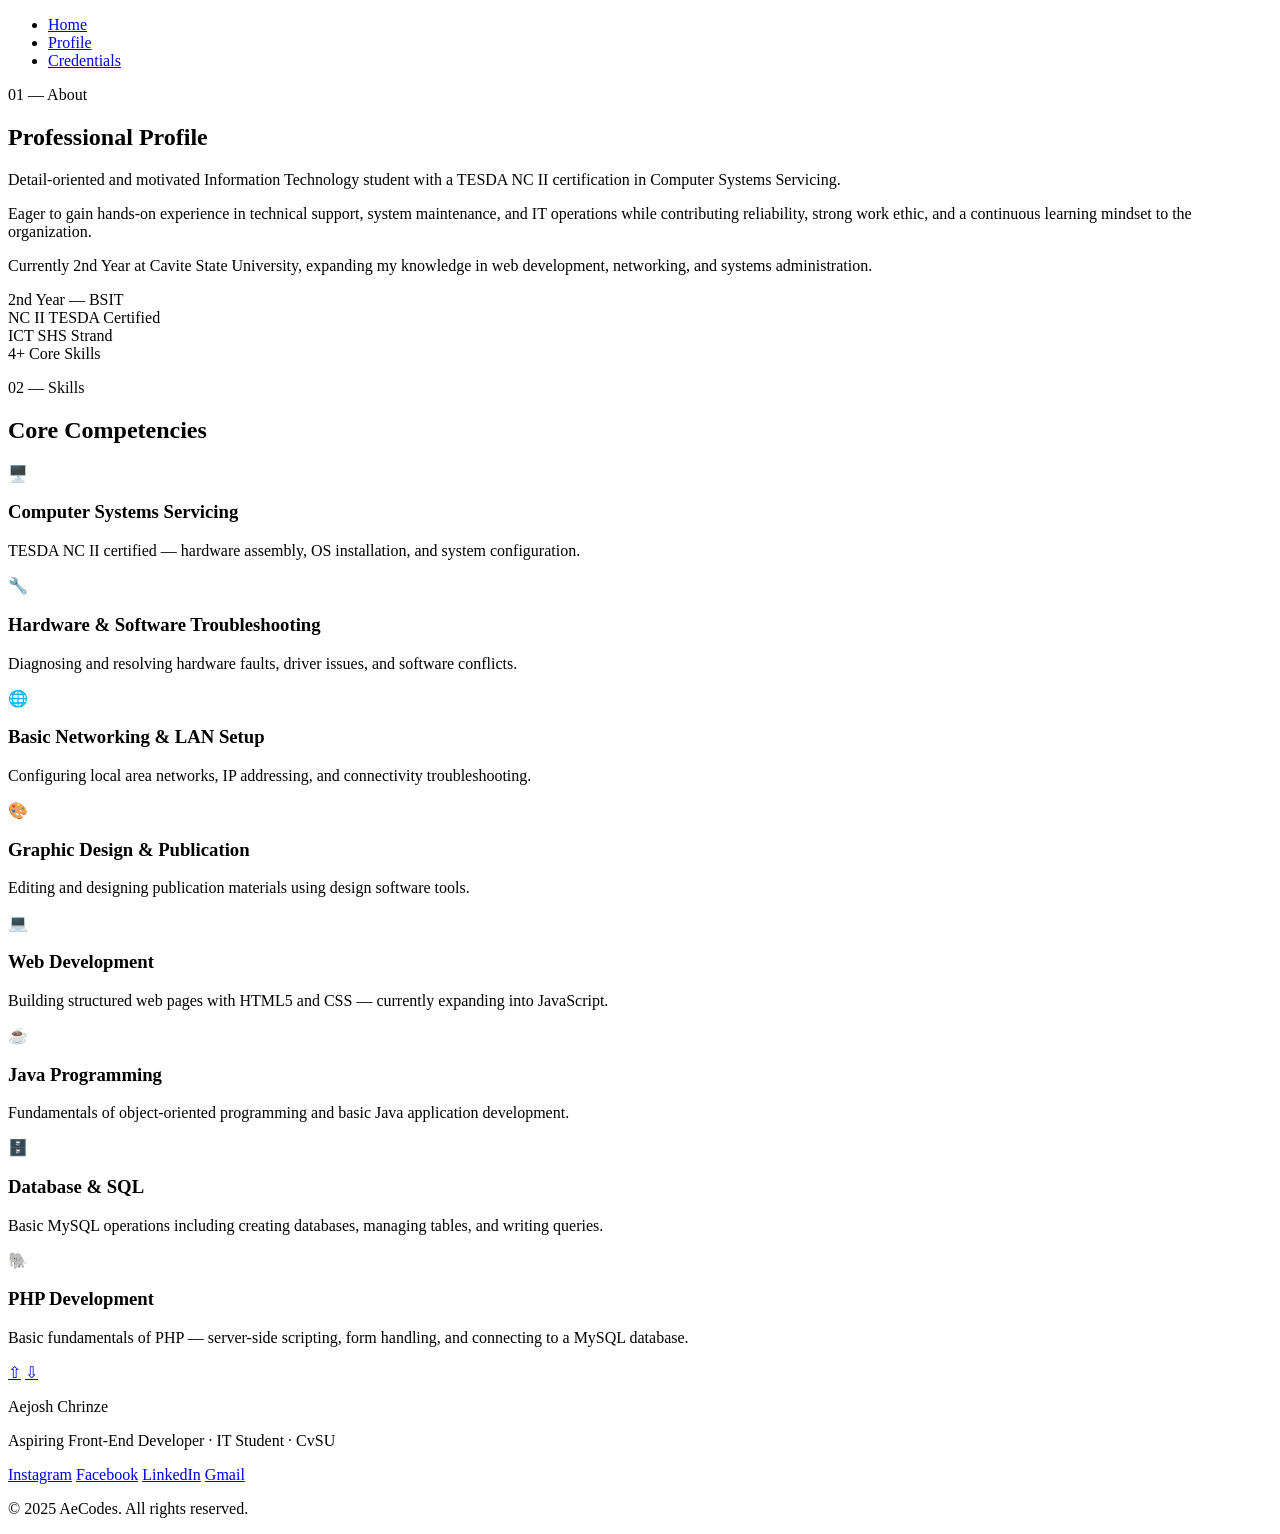
==== 2nd.html @ b2d1f4fa "Fix HTML structure and formatting issues" ====
<!DOCTYPE html>
<html lang="en">
<head>
   <title>Aejosh Chrinze — Profile</title>
   <meta charset="UTF-8">
   <meta name="author" content="Aecodes">
   <meta name="viewport" content="width=device-width, initial-scale=1.0">
   <link rel="stylesheet" href="base.css">
   <link rel="stylesheet" href="animations.css">
   <link rel="stylesheet" href="layout.css">
   <link rel="stylesheet" href="components.css">
</head>
<body>

   <!-- ── NAVBAR ── -->
   <nav>
      <ul class="nav-links">
         <li><a href="index.html">Home</a></li>
         <li><a href="2nd.html" class="active">Profile</a></li>
         <li><a href="3rd.html">Credentials</a></li>
      </ul>
   </nav>

   <!-- ── ABOUT ── -->
   <section class="section page-top">
      <div class="section-inner">
         <p class="section-eyebrow">01 — About</p>
         <h2 class="section-title">Professional Profile</h2>
         <div class="about-grid">
            <div class="about-text">
               <p>Detail-oriented and motivated Information Technology student with a TESDA NC II certification in Computer Systems Servicing.</p>
               <p>Eager to gain hands-on experience in technical support, system maintenance, and IT operations while contributing reliability, strong work ethic, and a continuous learning mindset to the organization.</p>
               <p>Currently 2nd Year at Cavite State University, expanding my knowledge in web development, networking, and systems administration.</p>
            </div>
            <div class="about-stats">
               <div class="stat-card">
                  <span class="stat-num accent">2nd</span>
                  <span class="stat-label">Year — BSIT</span>
               </div>
               <div class="stat-card">
                  <span class="stat-num accent">NC II</span>
                  <span class="stat-label">TESDA Certified</span>
               </div>
               <div class="stat-card">
                  <span class="stat-num accent">ICT</span>
                  <span class="stat-label">SHS Strand</span>
               </div>
               <div class="stat-card">
                  <span class="stat-num accent">4+</span>
                  <span class="stat-label">Core Skills</span>
               </div>
            </div>
         </div>
      </div>
   </section>

   <!-- ── SKILLS ── -->
   <section class="section section-alt">
      <div class="section-inner">
         <p class="section-eyebrow">02 — Skills</p>
         <h2 class="section-title">Core Competencies</h2>
         <div class="cards-grid">

            <div class="card">
               <div class="card-icon">🖥️</div>
               <h3>Computer Systems Servicing</h3>
               <p>TESDA NC II certified — hardware assembly, OS installation, and system configuration.</p>
            </div>

            <div class="card">
               <div class="card-icon">🔧</div>
               <h3>Hardware &amp; Software Troubleshooting</h3>
               <p>Diagnosing and resolving hardware faults, driver issues, and software conflicts.</p>
            </div>

            <div class="card">
               <div class="card-icon">🌐</div>
               <h3>Basic Networking &amp; LAN Setup</h3>
               <p>Configuring local area networks, IP addressing, and connectivity troubleshooting.</p>
            </div>

            <div class="card">
               <div class="card-icon">🎨</div>
               <h3>Graphic Design &amp; Publication</h3>
               <p>Editing and designing publication materials using design software tools.</p>
            </div>

            <div class="card">
               <div class="card-icon">💻</div>
               <h3>Web Development</h3>
               <p>Building structured web pages with HTML5 and CSS — currently expanding into JavaScript.</p>
            </div>

            <div class="card">
               <div class="card-icon">☕</div>
               <h3>Java Programming</h3>
               <p>Fundamentals of object-oriented programming and basic Java application development.</p>
            </div>

            <div class="card">
               <div class="card-icon">🗄️</div>
               <h3>Database &amp; SQL</h3>
               <p>Basic MySQL operations including creating databases, managing tables, and writing queries.</p>
            </div>

            <div class="card">
               <div class="card-icon">🐘</div>
               <h3>PHP Development</h3>
               <p>Basic fundamentals of PHP — server-side scripting, form handling, and connecting to a MySQL database.</p>
            </div>
         </div>
         </div>
      </section>
   <!-- Page nav arrows -->
   <div class="scroll-arrows">
      <a href="index.html" class="arrow-btn" title="Home">&#8679;</a>
      <a href="3rd.html" class="arrow-btn" title="Credentials">&#8681;</a>
   </div>

   <!-- ── FOOTER ── -->
   <footer>
      <div class="footer-inner">
         <div class="footer-left">
            <p class="footer-name">Aejosh Chrinze</p>
            <p class="footer-sub">Aspiring Front-End Developer · IT Student · CvSU</p>
         </div>
         <div class="footer-links">
            <a href="https://www.instagram.com/aejosh.chrinze/" target="_blank">Instagram</a>
            <a href="https://www.facebook.com/aejosh.chrinze" target="_blank">Facebook</a>
            <a href="https://www.linkedin.com/in/aejosh-chrinze-700215254/" target="_blank">LinkedIn</a>
            <a href="mailto:aejosh@gmail.com">Gmail</a>
         </div>
      </div>
      <p class="footer-copy">&copy; 2025 AeCodes. All rights reserved.</p>
   </footer>

</body>
</html>
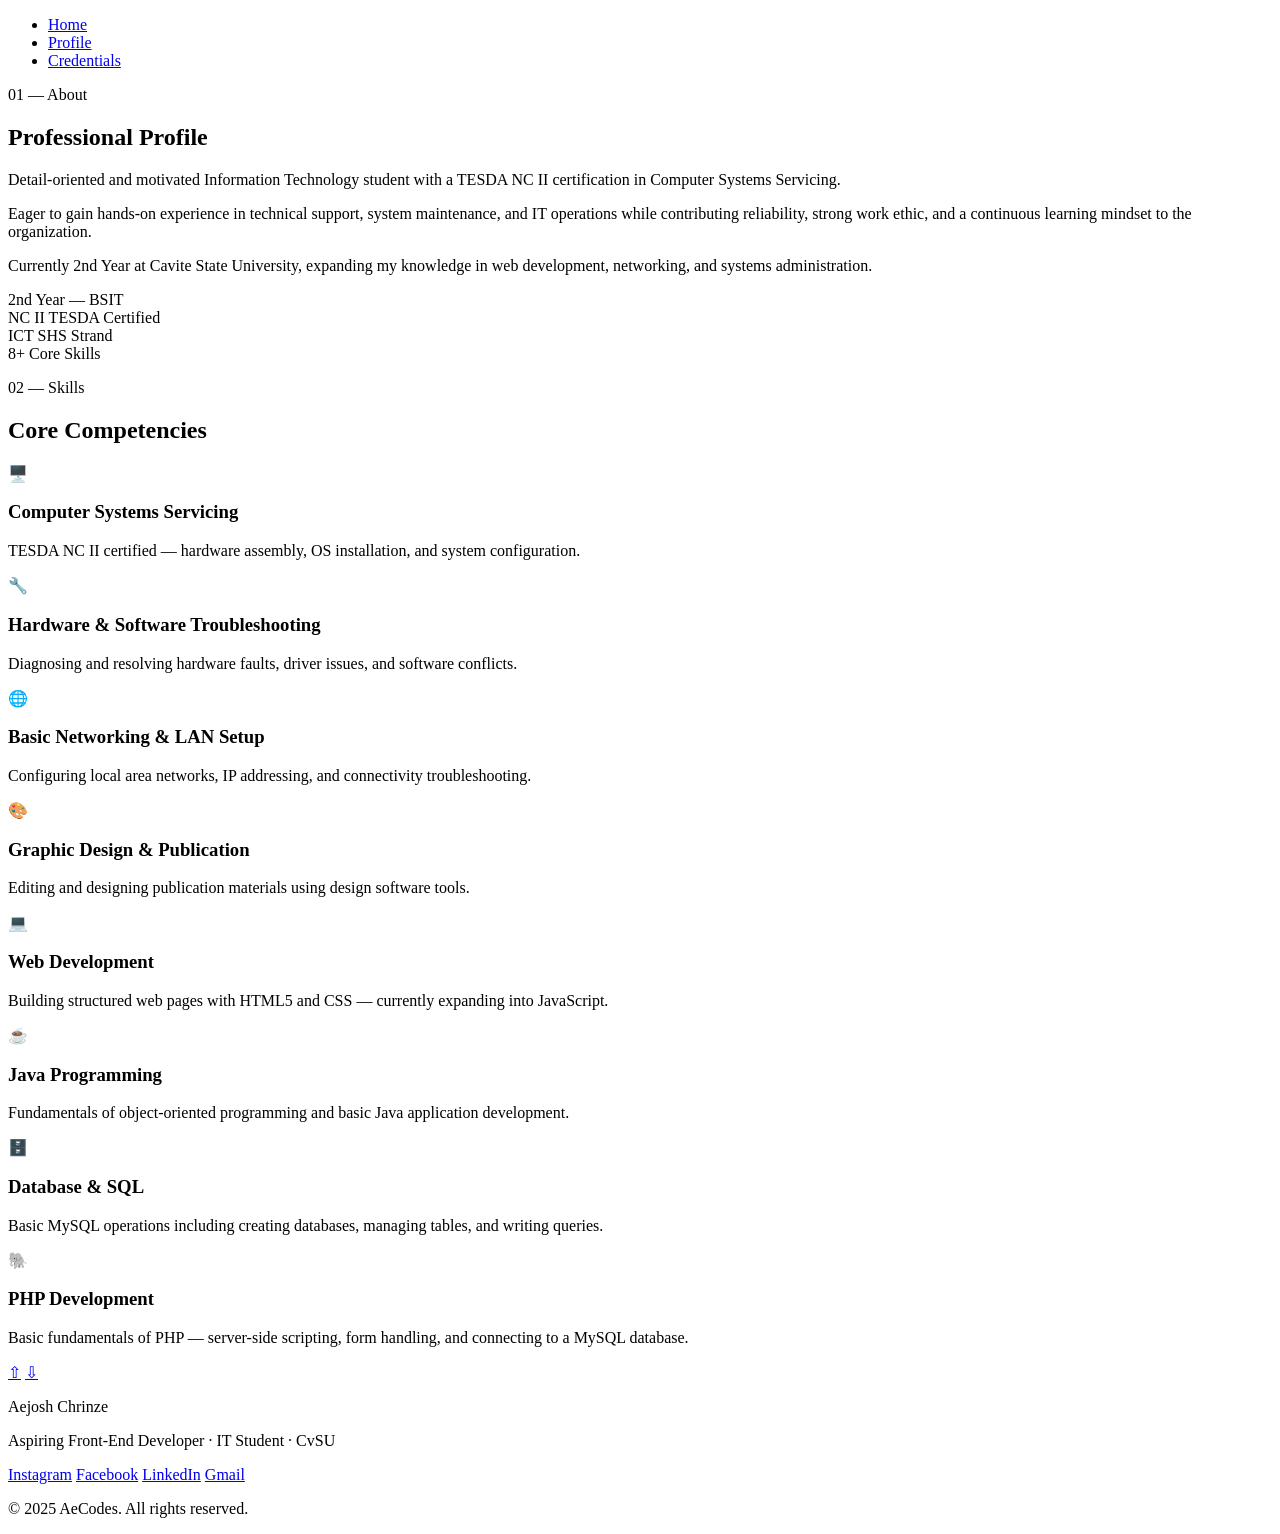
==== commit ddf95ee7: "Revise 2nd.html for updated profile information Updated the profile page with new content." ====
--- a/2nd.html
+++ b/2nd.html
@@ -29,7 +29,8 @@
          <div class="about-grid">
             <div class="about-text">
                <p>Detail-oriented and motivated Information Technology student with a TESDA NC II certification in Computer Systems Servicing.</p>
-               <p>Eager to gain hands-on experience in technical support, system maintenance, and IT operations while contributing reliability, strong work ethic, and a continuous learning mindset to the organization.</p>
+               <p>Eager to gain hands-on experience in technical support, system maintenance, and IT operations while contributing reliability, strong work ethic, 
+                  and a continuous learning mindset to the organization.</p>
                <p>Currently 2nd Year at Cavite State University, expanding my knowledge in web development, networking, and systems administration.</p>
             </div>
             <div class="about-stats">
@@ -46,7 +47,7 @@
                   <span class="stat-label">SHS Strand</span>
                </div>
                <div class="stat-card">
-                  <span class="stat-num accent">4+</span>
+                  <span class="stat-num accent">8+</span>
                   <span class="stat-label">Core Skills</span>
                </div>
             </div>
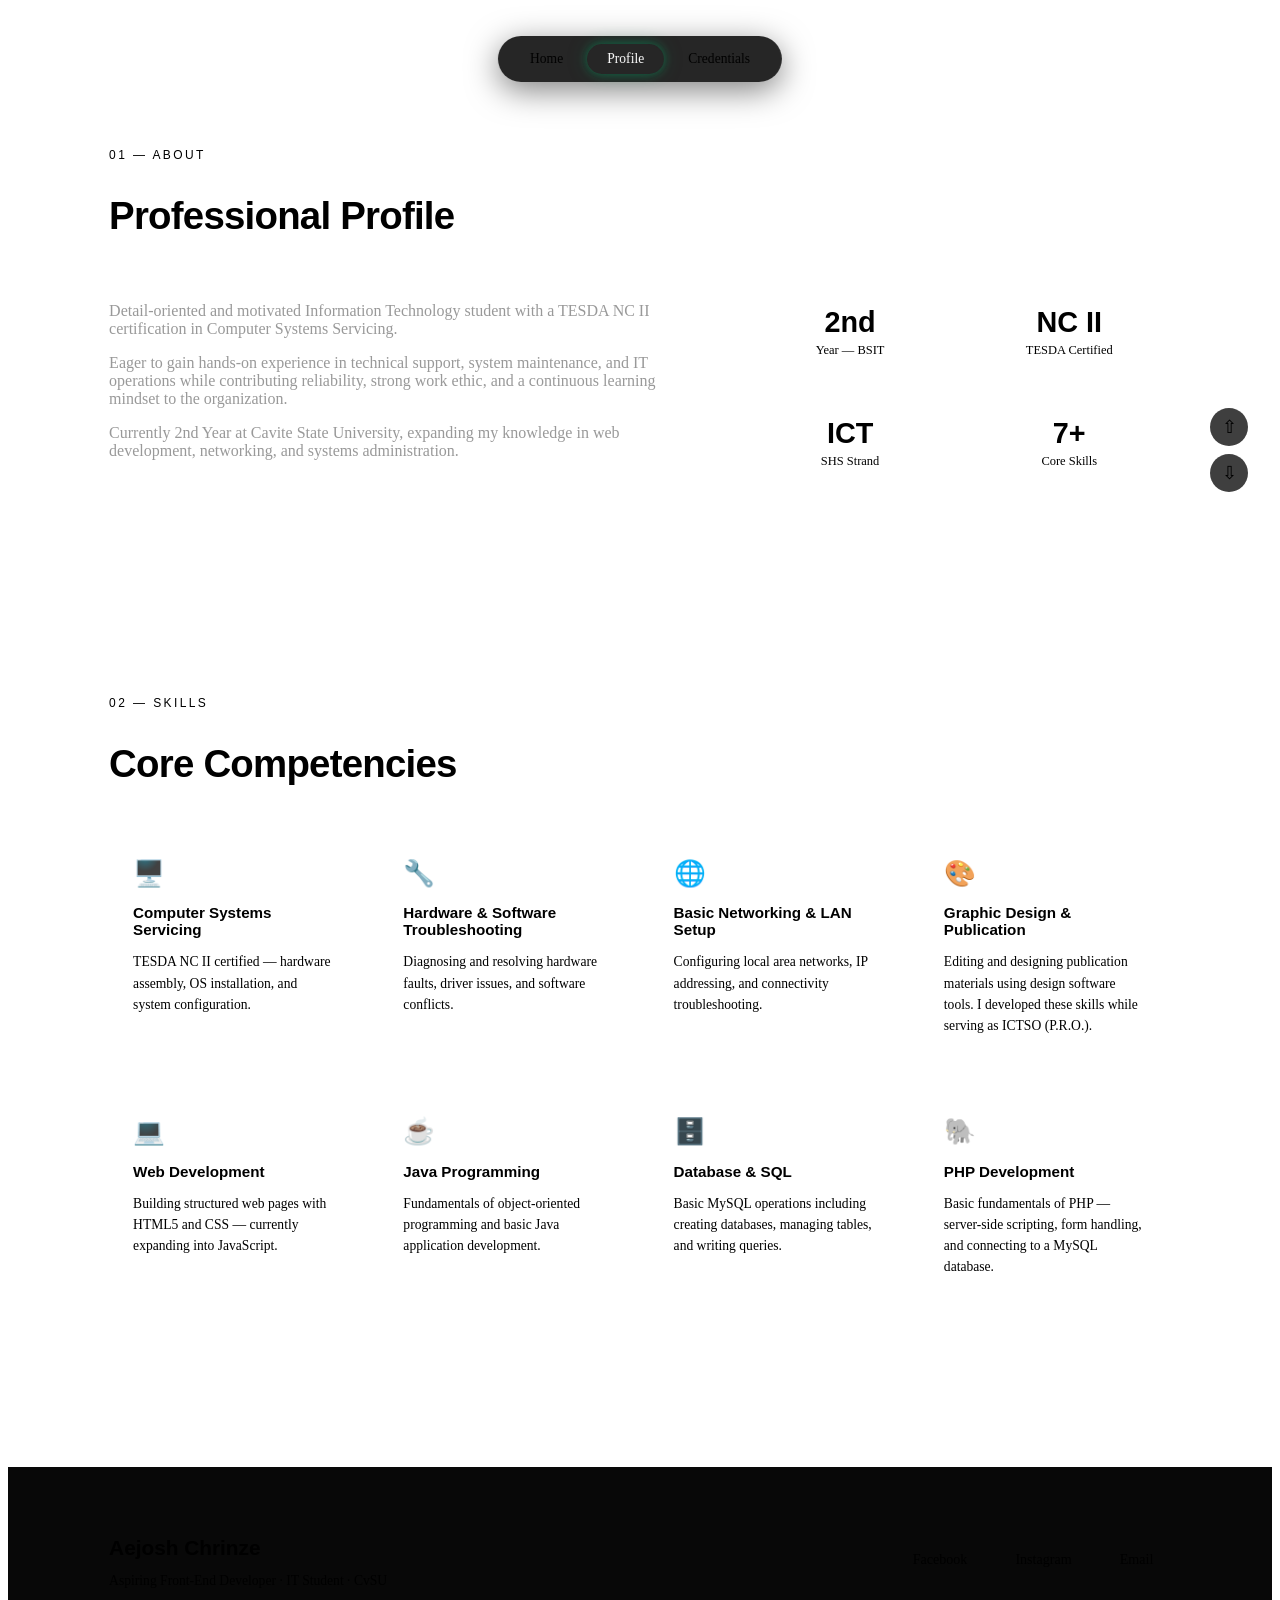
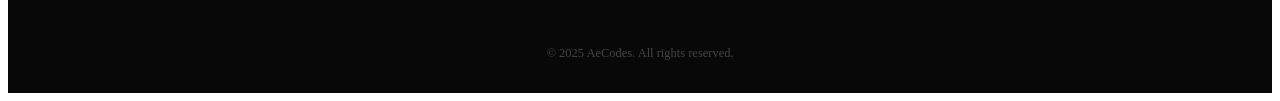
==== commit 2c0e1c53: "Update 2nd.html update" ====
--- a/2nd.html
+++ b/2nd.html
@@ -1,7 +1,7 @@
 <!DOCTYPE html>
 <html lang="en">
 <head>
-   <title>Aejosh Chrinze — Profile</title>
+   <title>ae — Profile</title>
    <meta charset="UTF-8">
    <meta name="author" content="Aecodes">
    <meta name="viewport" content="width=device-width, initial-scale=1.0">
@@ -47,7 +47,7 @@
                   <span class="stat-label">SHS Strand</span>
                </div>
                <div class="stat-card">
-                  <span class="stat-num accent">8+</span>
+                  <span class="stat-num accent">7+</span>
                   <span class="stat-label">Core Skills</span>
                </div>
             </div>
@@ -83,7 +83,8 @@
             <div class="card">
                <div class="card-icon">🎨</div>
                <h3>Graphic Design &amp; Publication</h3>
-               <p>Editing and designing publication materials using design software tools.</p>
+               <p>Editing and designing publication materials using design software tools. 
+                  I developed these skills while serving as ICTSO (P.R.O.).</p>
             </div>
 
             <div class="card">
@@ -126,10 +127,9 @@
             <p class="footer-sub">Aspiring Front-End Developer · IT Student · CvSU</p>
          </div>
          <div class="footer-links">
+            <a href="https://www.facebook.com/aejosh.chrinze" target="_blank">Facebook</a>
             <a href="https://www.instagram.com/aejosh.chrinze/" target="_blank">Instagram</a>
-            <a href="https://www.facebook.com/aejosh.chrinze" target="_blank">Facebook</a>
-            <a href="https://www.linkedin.com/in/aejosh-chrinze-700215254/" target="_blank">LinkedIn</a>
-            <a href="mailto:aejosh@gmail.com">Gmail</a>
+            <a href="mailto:aejosh@gmail.com">Email</a>
          </div>
       </div>
       <p class="footer-copy">&copy; 2025 AeCodes. All rights reserved.</p>
--- a/layout.css
+++ b/layout.css
@@ -0,0 +1,337 @@
+/* ============================================
+    layout.css
+    Navbar · Hero · Sections · Footer · Responsive
+   ============================================ */
+
+/* ── NAVBAR ──────────────────────────────────── */
+nav {
+  position: fixed;
+  top: 20px;
+  left: 50%;
+  transform: translateX(-50%);
+  z-index: 200;
+  animation: navDrop 0.6s cubic-bezier(0.34, 1.56, 0.64, 1) 0.2s both;
+}
+
+.nav-links {
+  list-style: none;
+  display: flex;
+  align-items: center;
+  gap: 4px;
+  background: rgba(20, 20, 20, 0.92);
+  backdrop-filter: blur(20px);
+  border: 1px solid var(--border);
+  border-radius: 999px;
+  padding: 8px 12px;
+  box-shadow: 0 8px 32px rgba(0, 0, 0, 0.5);
+}
+
+.nav-links li {
+  position: relative;
+}
+
+.nav-links a {
+  text-decoration: none;
+  color: var(--muted);
+  font-size: 0.85rem;
+  font-weight: 500;
+  padding: 7px 20px;
+  border-radius: 999px;
+  transition: color 0.2s ease, background 0.2s ease,
+              box-shadow 0.2s ease, transform 0.2s ease;
+  white-space: nowrap;
+  display: block;
+}
+
+/* Hover — subtle lift + dim background */
+.nav-links a:hover {
+  color: var(--text);
+  background: rgba(255, 255, 255, 0.06);
+  transform: translateY(-1px);
+}
+
+/* Active — glowing green pill */
+.nav-links a.active {
+  color: #fff;
+  background: var(--accent);
+  box-shadow:
+    0 0 8px rgba(0, 148, 90, 0.5),
+    0 0 20px rgba(0, 148, 90, 0.25);
+  animation: glowPulse 2.5s ease-in-out infinite;
+}
+
+/* Stagger each nav link on load */
+.nav-links li:nth-child(1) a { animation-delay: 0.3s; }
+.nav-links li:nth-child(2) a { animation-delay: 0.35s; }
+.nav-links li:nth-child(3) a { animation-delay: 0.4s; }
+
+/* ── HERO ────────────────────────────────────── */
+.hero {
+  min-height: 100vh;
+  display: grid;
+  grid-template-columns: 1fr 1fr;
+  align-items: center;
+  padding: 0 8%;
+  gap: 4rem;
+  position: relative;
+  overflow: hidden;
+}
+
+/* Green glow behind photo */
+.hero::before {
+  content: '';
+  position: absolute;
+  right: 5%;
+  top: 50%;
+  transform: translateY(-50%);
+  width: 520px;
+  height: 520px;
+  background: radial-gradient(circle, rgba(0,148,90,0.18) 0%, transparent 70%);
+  border-radius: 50%;
+  pointer-events: none;
+}
+
+.hero-text { position: relative; z-index: 1; }
+
+.hero-greeting {
+  font-size: clamp(1.4rem, 2.5vw, 1.8rem);
+  font-weight: 400;
+  color: var(--text);
+  margin-bottom: 0.5rem;
+  animation: fadeUp 0.6s ease 0.1s both;
+  overflow: hidden; 
+}
+
+.hero-greeting .accent { color: var(--accent); font-weight: 700; }
+
+.hero-role {
+  font-family: 'Syne', sans-serif;
+  font-size: clamp(2rem, 4vw, 3.2rem);
+  font-weight: 800;
+  line-height: 1.1;
+  letter-spacing: -0.03em;
+  color: var(--accent);
+  margin-bottom: 1.4rem;
+  animation: fadeUp 0.6s ease 0.2s both;
+}
+
+.hero-desc {
+  color: var(--muted);
+  font-size: 0.97rem;
+  max-width: 460px;
+  margin-bottom: 2rem;
+  line-height: 1.75;
+  animation: fadeUp 0.6s ease 0.3s both;
+}
+
+/* ── HERO IMAGE ── */
+.hero-img {
+  display: flex;
+  justify-content: center;
+  align-items: center;
+  position: relative;
+  z-index: 1;
+  animation: fadeUp 0.7s ease 0.3s both;
+  transition: transform var(--transition);
+}
+
+.hero-img:hover { transform: translateY(-5px); }
+
+.hero-img:hover .img-circle {
+  box-shadow:
+    0 0 0 8px rgba(0, 148, 90, 0.1),
+    0 0 60px var(--accent);
+}
+
+.img-glow {
+  position: absolute;
+  width: 380px;
+  height: 380px;
+  border-radius: 50%;
+  background: radial-gradient(circle, rgba(0,148,90,0.3) 0%, transparent 65%);
+  pointer-events: none;
+}
+
+.img-circle {
+  width: 350px;
+  height: 350px;
+  border-radius: 55%;
+  overflow: hidden;
+  border: 5px solid var(--accent);
+  box-shadow:
+    0 0 0 8px rgba(0,148,90,0.1),
+    0 0 60px rgba(0,148,90,0.2);
+  position: relative;
+  z-index: 1;
+  transition: box-shadow var(--transition);
+}
+
+.img-circle img {
+  width: 105%;
+  height: 105%;
+  object-fit: cover;
+  object-position: top center;
+  display: block;
+}
+
+/* ── PAGE ARROWS ── */
+.scroll-arrows {
+  position: fixed;
+  right: 2.5%;
+  top: 50%;
+  transform: translateY(-50%);
+  display: flex;
+  flex-direction: column;
+  gap: 8px;
+  z-index: 10;
+}
+
+.arrow-btn {
+  display: inline-flex;
+  align-items: center;
+  justify-content: center;
+  width: 38px;
+  height: 38px;
+  border-radius: 50%;
+  background: rgba(30,30,30,0.85);
+  border: 1px solid var(--border);
+  color: var(--muted);
+  font-size: 1.1rem;
+  text-decoration: none;
+  transition: all var(--transition);
+}
+
+.arrow-btn:hover {
+  background: var(--accent);
+  border-color: var(--accent);
+  color: white;
+}
+
+/* ── SECTIONS ────────────────────────────────── */
+.section { padding: 6rem 8%; }
+.section-alt { background: var(--bg-alt); }
+.page-top { padding-top: 8rem; }
+
+.section-inner {
+  max-width: 1100px;
+  margin: 0 auto;
+  margin-bottom: 0;
+}
+
+.section-eyebrow {
+  font-size: 0.75rem;
+  letter-spacing: 0.2em;
+  text-transform: uppercase;
+  color: var(--accent);
+  margin-bottom: 0.4rem;
+  font-family: 'Syne', sans-serif;
+}
+
+.section-title {
+  font-family: 'Syne', sans-serif;
+  font-size: clamp(1.8rem, 3vw, 2.6rem);
+  font-weight: 700;
+  letter-spacing: -0.02em;
+  margin-bottom: 3rem;
+  color: var(--text);
+}
+
+/* ── FOOTER ──────────────────────────────────── */
+footer {
+  background: #080808;
+  border-top: 1px solid var(--border);
+  padding: 3rem 8% 2rem;
+  width: 100%;
+  margin: 0;
+  box-sizing: border-box; 
+}
+
+.footer-inner {
+  max-width: 1100px;
+  margin: 0 auto 1.5rem;
+  display: flex;
+  justify-content: space-between;
+  align-items: center;
+  flex-wrap: wrap;
+  gap: 1.5rem;
+}
+
+.footer-name {
+  font-family: 'Syne', sans-serif;
+  font-size: 1.3rem;
+  font-weight: 800;
+  color: var(--text);
+  margin-bottom: 0.2rem;
+}
+
+.footer-sub { color: var(--muted); font-size: 0.85rem; }
+
+.footer-links { display: flex; gap: 0.8rem; flex-wrap: wrap; }
+
+.footer-links a {
+  text-decoration: none;
+  color: var(--muted);
+  font-size: 0.88rem;
+  padding: 0.5rem 1.1rem;
+  border: 1px solid var(--border);
+  border-radius: 999px;
+  transition: all var(--transition);
+}
+
+.footer-links a:hover {
+  color: var(--accent);
+  border-color: rgba(0,148,90,0.4);
+}
+
+.footer-copy {
+  max-width: 1100px;
+  margin: 0 auto;
+  color: #444;
+  font-size: 0.78rem;
+  text-align: center;
+  border-top: 1px solid var(--border);
+  padding-top: 1.2rem;
+}
+
+/* ── RESPONSIVE ──────────────────────────────── */
+@media (max-width: 900px) {
+  .hero {
+    grid-template-columns: 1fr;
+    text-align: center;
+    padding: 7rem 6% 4rem;
+    gap: 3rem;
+  }
+
+  .hero::before { display: none; }
+  .hero-img { order: -1; }
+  .hero-desc { margin: 0 auto 2rem; }
+  .social-icons { justify-content: center; }
+  .about-grid { grid-template-columns: 1fr; }
+  .section { padding: 5rem 6%; }
+  .page-top { padding-top: 7rem; }
+}
+
+@media (max-width: 600px) {
+  nav { top: 12px; width: 92%; }
+
+  .nav-links {
+    gap: 2px;
+    padding: 6px 8px;
+    justify-content: center;
+  }
+
+  .nav-links a { font-size: 0.78rem; padding: 6px 14px; }
+
+  .img-circle { width: 240px; height: 240px; }
+  .img-glow   { width: 280px; height: 280px; }
+
+  .scroll-arrows { display: none; }
+
+  .footer-inner { flex-direction: column; text-align: center; }
+  .footer-links { justify-content: center; }
+}
+
+@keyframes float {
+  0%, 100% { transform: translateY(0); }
+  50%       { transform: translateY(-6px); }
+}
--- a/components.css
+++ b/components.css
@@ -0,0 +1,309 @@
+/* ============================================
+components.css
+Buttons · Cards · Skill Bars · About ·
+Timeline · Cert · Language Pills
+   ============================================ */
+
+/* ── BUTTONS ─────────────────────────────────── */
+.btn-primary {
+  display: inline-block;
+  padding: 0.8rem 2.2rem;
+  background: var(--accent);
+  color: #fff;
+  font-family: 'Syne', sans-serif;
+  font-size: 0.95rem;
+  font-weight: 700;
+  border-radius: 8px;
+  text-decoration: none;
+  letter-spacing: 0.02em;
+  box-shadow: 0 4px 20px var(--accent-dim);
+  transition: background 0.3s ease, box-shadow 0.3s ease;
+  animation: fadeUp 0.6s ease 0.5s both;
+}
+
+.btn-primary:hover {
+  background: #00b56e;
+  box-shadow: 0 12px 28px var(--accent-glow);
+  animation: fadeUp 0.6s ease 0.5s both, float 1.8s ease-in-out infinite;
+}
+
+/* ── SOCIAL ICON BUTTONS ── */
+.social-icons {
+  display: flex;
+  gap: 10px;
+  margin-bottom: 2rem;
+  animation: fadeUp 0.6s ease 0.4s both;
+}
+
+.icon-btn {
+  display: inline-flex;
+  align-items: center;
+  justify-content: center;
+  width: 42px;
+  height: 42px;
+  border-radius: 8px;
+  background: var(--card-bg);
+  border: 1px solid var(--border);
+  color: var(--muted);
+  text-decoration: none;
+  transition: all var(--transition);
+}
+
+.icon-btn svg { width: 18px; height: 18px; }
+
+.icon-btn:hover {
+  background: var(--accent);
+  border-color: var(--accent);
+  color: #fff;
+  transform: translateY(-3px);
+  box-shadow: 0 6px 20px var(--accent-glow);
+}
+
+/* ── TYPING ANIMATION ── */
+.hero-greeting .type {
+  display: inline-block;
+  overflow: hidden;
+  white-space: nowrap;
+  border-right: 2px solid var(--accent);
+  vertical-align: bottom;
+  width: 0;
+  animation:
+    typing 2.5s steps(14, end) infinite alternate,
+    blink 0.7s step-end infinite;
+}
+
+/* ── ABOUT GRID ──────────────────────────────── */
+.about-grid {
+  display: grid;
+  grid-template-columns: 1.4fr 1fr;
+  gap: 3rem;
+  align-items: start;
+}
+
+.about-text p {
+  color: #999;
+  margin-bottom: 1rem;
+  font-size: 1rem;
+}
+
+.about-stats {
+  display: grid;
+  grid-template-columns: 1fr 1fr;
+  gap: 1rem;
+}
+
+.stat-card {
+  background: var(--card-bg);
+  border: 1px solid var(--border);
+  border-radius: var(--radius);
+  padding: 1.4rem 1rem;
+  display: flex;
+  flex-direction: column;
+  align-items: center;
+  text-align: center;
+  transition: border-color var(--transition), transform var(--transition);
+}
+
+.stat-card:hover {
+  border-color: rgba(0,148,90,0.4);
+  transform: translateY(-3px);
+}
+
+.stat-num {
+  font-family: 'Syne', sans-serif;
+  font-size: 1.8rem;
+  font-weight: 800;
+  line-height: 1;
+  margin-bottom: 0.4rem;
+}
+
+.stat-label { font-size: 0.78rem; color: var(--muted); }
+
+/* ── SKILL CARDS ─────────────────────────────── */
+.cards-grid {
+  display: grid;
+  grid-template-columns: repeat(auto-fit, minmax(230px, 1fr));
+  gap: 1.2rem;
+  margin-bottom: 3.5rem;
+}
+
+.card {
+  background: var(--card-bg);
+  border: 5px solid var(--border);
+  border-radius: var(--radius);
+  padding: 1.5rem;
+  transition: border-color var(--transition), transform var(--transition), box-shadow var(--transition);
+}
+
+.card:hover {
+  border-color: rgba(0,148,90,0.4);
+  transform: translateY(-4px);
+  box-shadow: 0 12px 36px rgba(0,148,90,0.08);
+}
+
+.card-icon { font-size: 1.6rem; margin-bottom: 0.8rem; display: block; }
+
+.card h3 {
+  font-family: 'Syne', sans-serif;
+  font-size: 0.95rem;
+  font-weight: 700;
+  margin-bottom: 0.4rem;
+  color: var(--text);
+}
+
+.card p { font-size: 0.85rem; color: var(--muted); line-height: 1.55; }
+
+/* ── SKILL BARS ──────────────────────────────── */
+.skill-bars {
+  display: flex;
+  flex-direction: column;
+  gap: 1.2rem;
+  max-width: 700px;
+}
+
+.skill-item { display: flex; flex-direction: column; gap: 0.4rem; }
+
+.skill-label {
+  display: flex;
+  justify-content: space-between;
+  font-size: 0.85rem;
+  color: var(--text);
+}
+
+.skill-label span:last-child { color: var(--accent); font-weight: 600; }
+
+.skill-track {
+  height: 4px;
+  background: rgba(255,255,255,0.07);
+  border-radius: 999px;
+  overflow: hidden;
+}
+
+.skill-fill {
+  height: 100%;
+  border-radius: 999px;
+  background: linear-gradient(90deg, var(--accent), #00c47a);
+  transform-origin: left;
+  animation: grow 1.3s cubic-bezier(0.4,0,0.2,1) both;
+}
+
+/* ── TIMELINE ────────────────────────────────── */
+.timeline {
+  position: relative;
+  padding-left: 2.2rem;
+  margin-bottom: 3rem;
+}
+
+.timeline::before {
+  content: '';
+  position: absolute;
+  left: 0; top: 8px; bottom: 8px;
+  width: 1px;
+  background: linear-gradient(to bottom, var(--accent), rgba(0,148,90,0.1));
+}
+
+.timeline-item { position: relative; margin-bottom: 2.5rem; }
+
+.tl-dot {
+  position: absolute;
+  left: -2.57rem;
+  top: 5px;
+  width: 11px;
+  height: 11px;
+  border-radius: 50%;
+  background: var(--accent);
+  box-shadow: 0 0 12px var(--accent-glow);
+}
+
+.tl-year {
+  font-size: 0.75rem;
+  color: var(--accent);
+  letter-spacing: 0.1em;
+  text-transform: uppercase;
+  margin-bottom: 0.25rem;
+  font-family: 'Syne', sans-serif;
+}
+
+.tl-role {
+  color: var(--accent);
+  font-size: 0.85rem;
+  font-weight: 600;
+  margin-bottom: 0.2rem;
+  font-family: 'Syne', sans-serif;
+  letter-spacing: 0.03em;
+}
+
+.timeline-item h3 {
+  font-family: 'Syne', sans-serif;
+  font-weight: 700;
+  font-size: 1.05rem;
+  margin-bottom: 0.2rem;
+  color: var(--text);
+}
+
+.timeline-item p { color: var(--muted); font-size: 0.9rem; }
+
+/* ── CERT CARD ───────────────────────────────── */
+.cert-card {
+  display: flex;
+  align-items: center;
+  gap: 1.8rem;
+  background: var(--card-bg);
+  border: 1px solid rgba(0,148,90,0.25);
+  border-radius: var(--radius);
+  padding: 1.8rem;
+  max-width: 560px;
+  margin-bottom: 2.5rem;
+}
+
+.cert-icon {
+  width: 64px;
+  height: 64px;
+  border-radius: 14px;
+  background: linear-gradient(135deg, var(--accent), #00c47a);
+  display: flex;
+  align-items: center;
+  justify-content: center;
+  font-size: 2rem;
+  flex-shrink: 0;
+}
+
+.cert-info h3 {
+  font-family: 'Syne', sans-serif;
+  font-weight: 700;
+  font-size: 1rem;
+  margin-bottom: 0.3rem;
+  color: var(--text);
+}
+
+.cert-info p { color: var(--muted); font-size: 0.88rem; line-height: 1.6; }
+
+/* ── LANGUAGE PILLS ──────────────────────────── */
+.lang-pills {
+  display: flex;
+  gap: 1rem;
+  flex-wrap: wrap;
+}
+
+.lang-pill {
+  display: inline-flex;
+  align-items: center;
+  gap: 0.6rem;
+  background: var(--card-bg);
+  border: 1px solid var(--border);
+  border-radius: 999px;
+  padding: 0.55rem 1.4rem;
+  font-size: 0.9rem;
+  color: var(--text);
+  transition: border-color var(--transition);
+}
+
+.lang-pill:hover { border-color: rgba(0,148,90,0.4); }
+.lang-pill span { color: var(--muted); font-size: 0.78rem; }
+
+/* ── RESPONSIVE COMPONENTS ───────────────────── */
+@media (max-width: 600px) {
+  .cards-grid { grid-template-columns: 1fr; }
+  .about-stats { grid-template-columns: 1fr 1fr; }
+  .cert-card { flex-direction: column; text-align: center; }
+}
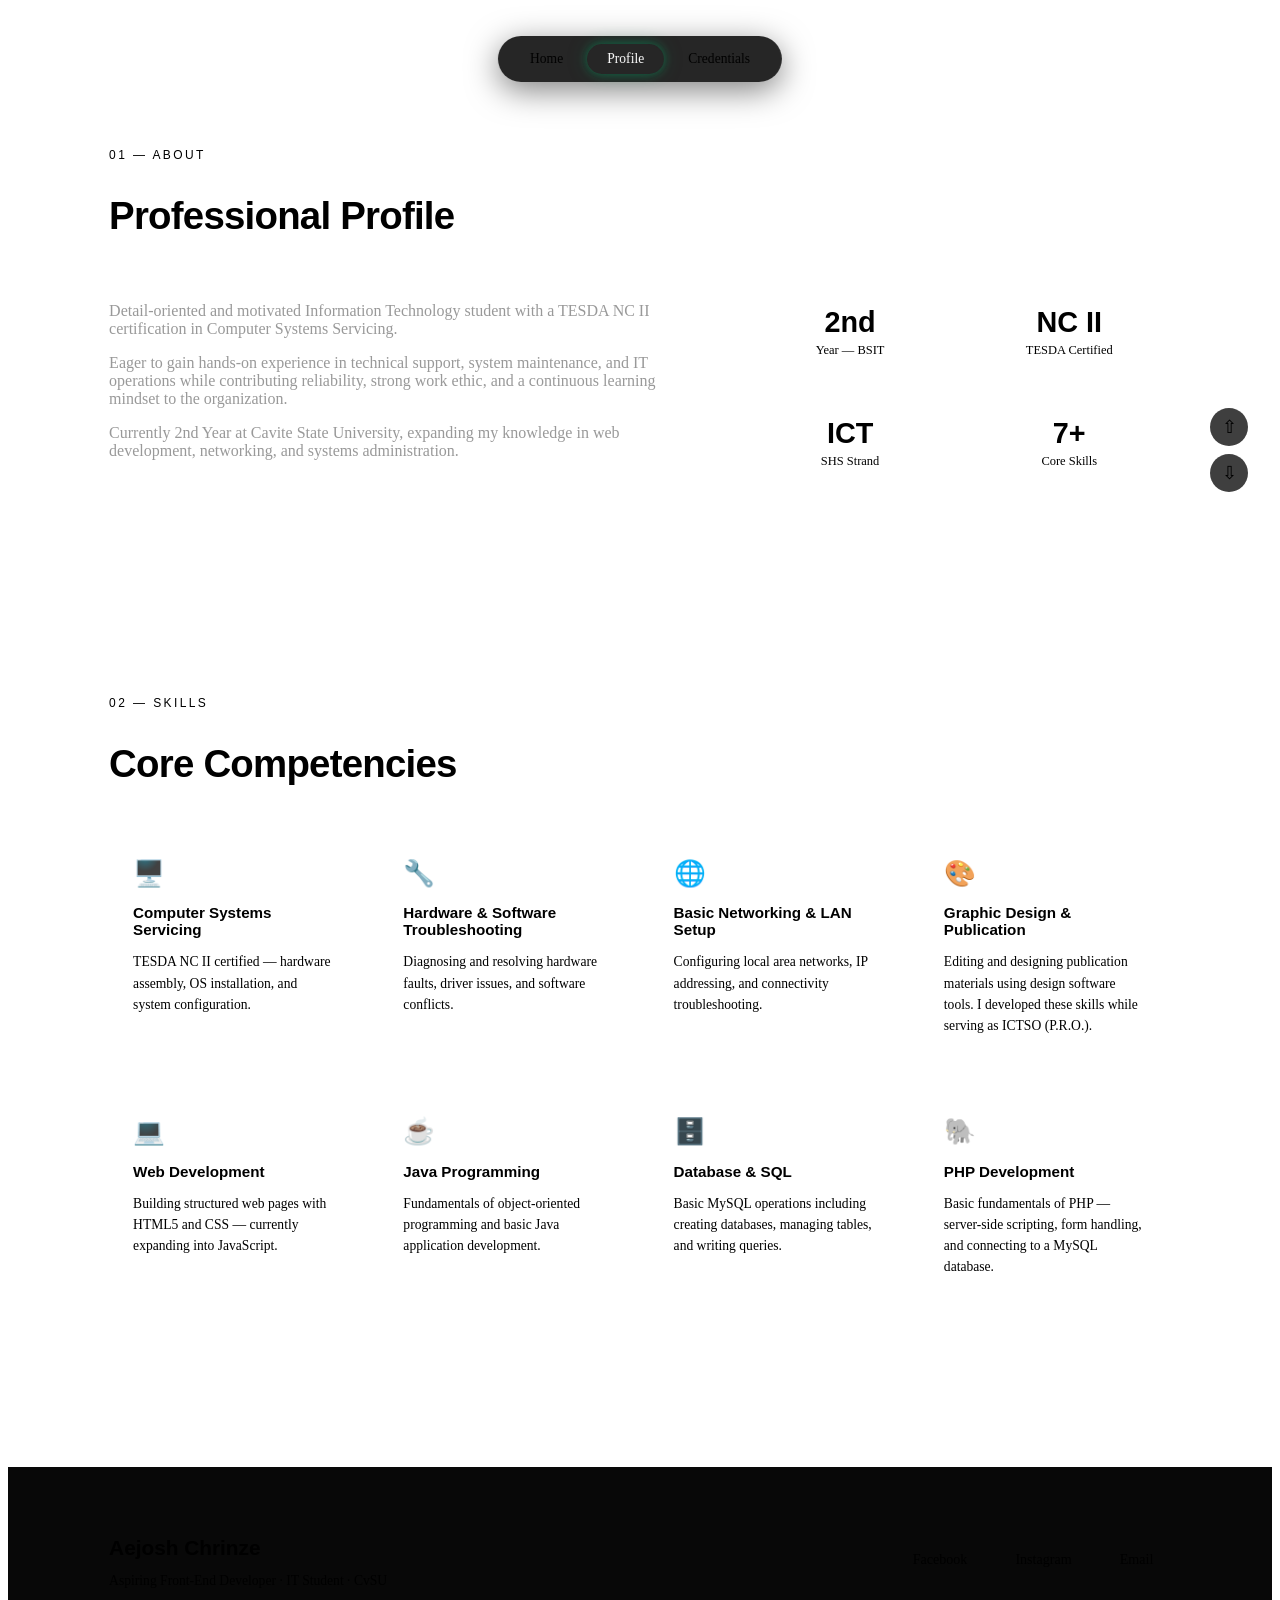
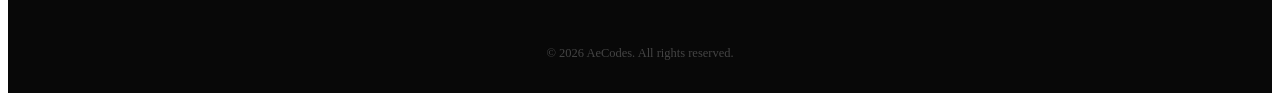
==== commit 24d8a785: "Revise profile page structure and content Updated the HTML structure and content of the profile page" ====
--- a/2nd.html
+++ b/2nd.html
@@ -132,7 +132,7 @@
             <a href="mailto:aejosh@gmail.com">Email</a>
          </div>
       </div>
-      <p class="footer-copy">&copy; 2025 AeCodes. All rights reserved.</p>
+      <p class="footer-copy">&copy; 2026 AeCodes. All rights reserved.</p>
    </footer>
 
 </body>
